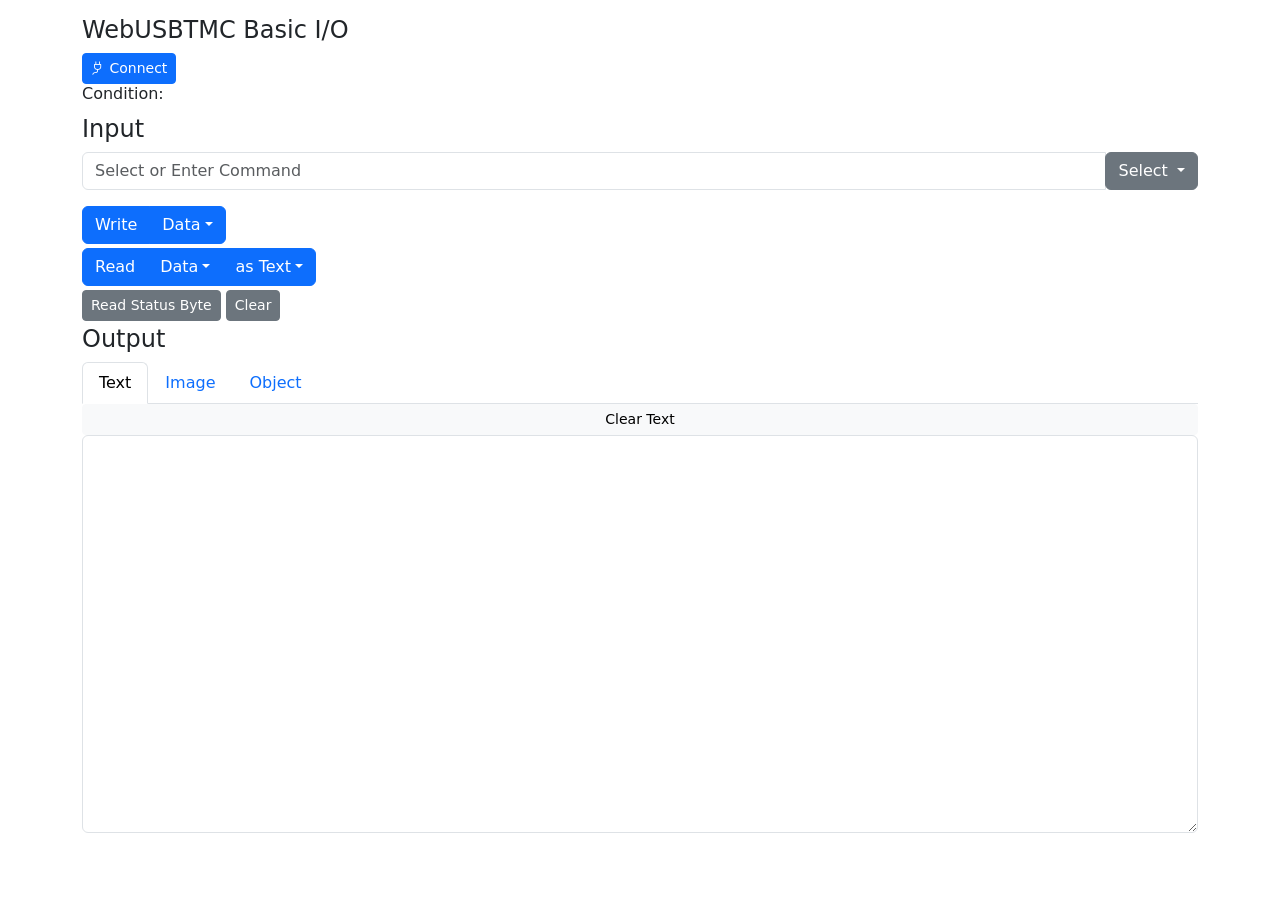
==== v2/basiciopage/index.html @ d0e86909 "Copy v1 to v2 (no changes) Copy only, to keep the history of the upcoming v2 refactoring traceable. " ====
<!DOCTYPE html>
<html lang="en">

<head>
  <!-- Required meta tags -->
  <meta charset="utf-8">
  <meta name="viewport" content="width=device-width, initial-scale=1">
  <!-- Bootstrap CSS -->
  <link rel="stylesheet" href="https://cdn.jsdelivr.net/npm/bootstrap@5.1.3/dist/css/bootstrap.css"
    integrity="sha256-o+AsfCHj7A1M5Xgm1kJmZiGEIvMQEzQqrXz2072Gkkg=" crossorigin="anonymous">
  <link rel="stylesheet" href="https://cdn.jsdelivr.net/npm/bootstrap-icons@1.6.0/font/bootstrap-icons.css"
    integrity="sha256-xI9svxPNgINGMuNc6T4pgY5QN385llAJtoyzuf3rcbI=" crossorigin="anonymous">
  <!-- Custom styles for this template -->
  <link rel="stylesheet" href="basiciopage-template.css">
  <title>WebUSBTMC Test page</title>
</head>

<body>
  <div class="container">
    <h4>WebUSBTMC Basic I/O</h4>
    <button class="btn btn-primary btn-sm btn-block" type="button" id="connect-button">
      <i class="bi bi-plug"></i> Connect
    </button>
    <h6><output id="notification-message">Condition:</output></h6>
  </div>

  <div class="pt-1"></div>

  <div class="container">
    <h4>Input</h4>
    <div class="input-group mb-3">
      <input type="text" class="form-control" placeholder="Select or Enter Command" id="input-text">
      <div class="input-group-append">
        <div class="dropdown" id="command-group">
          <button class="btn btn-secondary dropdown-toggle" type="button" id="common-commands" data-bs-toggle="dropdown"
            aria-expanded="false">
            Select
          </button>
          <ul class="dropdown-menu" aria-labelledby="common-commands">
            <li class="dropdown-item">*IDN?</li>
            <li class="dropdown-item">*CLS</li>
            <li class="dropdown-item">*RST</li>
            <li class="dropdown-item">*TST?</li>
            <li class="dropdown-item">*OPC</li>
            <li class="dropdown-item">*OPC?</li>
            <li class="dropdown-item">*WAI</li>
            <li class="dropdown-item">*ESE</li>
            <li class="dropdown-item">*ESE?</li>
            <li class="dropdown-item">*ESR?</li>
            <li class="dropdown-item">*SRE</li>
            <li class="dropdown-item">*SRE?</li>
            <li class="dropdown-item">*STB?</li>
            <li class="dropdown-item">:DISPlay:DATA?</li>
            <li class="dropdown-item">:HCOPy:DATA?</li>
            <li class="dropdown-item">HARDCopy START</li>
          </ul>
        </div>
      </div>
    </div>

    <div class="btn-group">
      <button type="button" class="btn btn-primary" id="wr-button">Write</button>
      <div class="dropdown btn-group button-names">
        <button class="btn btn-primary dropdown-toggle" data-toggle="dropdown" type="button" id="wr-which"
          data-bs-toggle="dropdown" aria-expanded="false">Data</button>
        <div class="dropdown-menu dropdown-menu-right" style="min-width: 400px;" aria-labelledby="wr-which">
          <button class="dropdown-item" id="wr-transfer-data">Data</button>
          <div class="dropdown-divider"></div>
          <button class="dropdown-item" id="wr-transfer-bin">Binary Data</button>
          <form class="px-4">
            <div class="input-group">
              <div class="input-group mb-3">
                <label class="input-group-text" for="wr-filebutton">Upload</label>
                <input type="file" class="form-control" id="wr-filebutton">
              </div>
            </div>
          </form>
        </div>
      </div>
    </div>
  </div>

  <div class="pt-1"></div>

  <div class="container">
    <div class="btn-group">
      <button type="button" class="btn btn-primary" id="rd-button">Read</button>
      <div class="dropdown btn-group button-names">
        <button class="btn btn-primary dropdown-toggle" data-toggle="dropdown" type="button" id="rd-which"
          data-bs-toggle="dropdown" aria-expanded="false">Data</button>
        <div class="dropdown-menu" aria-labelledby="rd-which">
          <button class="dropdown-item" id="rd-transfer-data">Data</button>
          <form class="px-4">
            <div class="form-group">
              <label for="rd-length">Bytes to read</label>
              <input type="text" class="form-control" id="rd-length" placeholder="65535">
            </div>
          </form>
          <div class="dropdown-divider"></div>
          <button class="dropdown-item" id="rd-transfer-bin">Binary Data</button>
        </div>
      </div>
      <div class="dropdown btn-group button-names">
        <button type="button" class="btn btn-primary dropdown-toggle" data-toggle="dropdown" id="rd-as-how"
          data-bs-toggle="dropdown" aria-expanded="false">as Text</button>
        <ul class="dropdown-menu" aria-labelledby="rd-as-how">
          <li class="dropdown-item" id="rd-as-text">as Text</li>
          <li class="dropdown-item" id="rd-as-image">as Image</li>
          <li class="dropdown-item" id="rd-as-object">as Object</li>
        </ul>
      </div>
    </div>
  </div>

  <div class="pt-1"></div>

  <div class="container">
    <button type="button" class="btn btn-secondary btn-sm" id="rstatus-button">Read Status Byte</button>
    <button type="button" class="btn btn-secondary btn-sm" id="clear-button">Clear</button>
  </div>

  <div class="pt-1"></div>

  <div class="container">
    <h4>Output</h4>
    <!-- Nav tabs -->
    <ul class="nav nav-tabs" role="tablist">
      <li class="nav-item" role="presentation">
        <button class="nav-link active" id="text-tab" data-bs-toggle="tab" data-bs-target="#text-pane" type="button"
          role="tab" aria-controls="text-pane" aria-selected="true">Text</button>
      </li>
      <li class="nav-item" role="presentation">
        <button class="nav-link" id="image-tab" data-bs-toggle="tab" data-bs-target="#image-pane" type="button"
          role="tab" aria-controls="image-pane" aria-selected="false">Image</button>
      </li>
      <li class="nav-item" role="presentation">
        <button class="nav-link" id="object-tab" data-bs-toggle="tab" data-bs-target="#object-pane" type="button"
          role="tab" aria-controls="object-pane" aria-selected="false">Object</button>
      </li>
    </ul>

    <!-- Tab panes -->
    <div class="tab-content">
      <div class="tab-pane fade show active" id="text-pane" role="tabpanel" aria-labelledby="text-tab">
        <div class="form-group">
          <div class="d-grid gap-2">
            <button class="btn btn-light btn-sm btn-block" type="button" id="clear-text-button">Clear Text</button>
          </div>
          <textarea class="form-control" id="output-textarea" rows="16"></textarea>
        </div>
      </div>
      <div class="tab-pane fade" id="image-pane" role="tabpanel" aria-labelledby="image-tab">
        Received image data
        <div class='d-none' id="image-area">
          <a href="#" id="image-link"><img class="img-fluid" id="image-field" alt="Received image"></a>
        </div>
      </div>
      <div class="tab-pane fade" id="object-pane" role="tabpanel" aria-labelledby="object-tab">
        Received object data
        <div class='d-none' id="object-area">
          <output id="rcvd-length"> xx byte</output><a href="#" id="file-link">Download</a>
        </div>
      </div>
    </div>
  </div>

  <!-- Optional JavaScript -->
  <script src="https://cdn.jsdelivr.net/npm/@popperjs/core@2.10.2/dist/umd/popper.min.js"
    integrity="sha256-85WHXrXVjFEoxDSBLNClPUOLEVNvf9FXcHfYpcYS4f0=" crossorigin="anonymous"></script>
  <script src="https://cdn.jsdelivr.net/npm/bootstrap@5.1.3/dist/js/bootstrap.min.js"
    integrity="sha256-cMPWkL3FzjuaFSfEYESYmjF25hCIL6mfRSPnW8OVvM4=" crossorigin="anonymous"></script>

  <script type="module" src="basiciopage.js"></script>

  <script type="text/javascript">
    const beforeUnload = (event) => {
      event.preventDefault();
      var c = confirm();
      if (c) {
        return true;
      }
      else
        return false;
    };
    window.onbeforeunload = beforeUnload;
  </script>

</body>

</html>
---- v2/basiciopage/basiciopage-template.css ----
body {
  padding-top: 1rem;
}
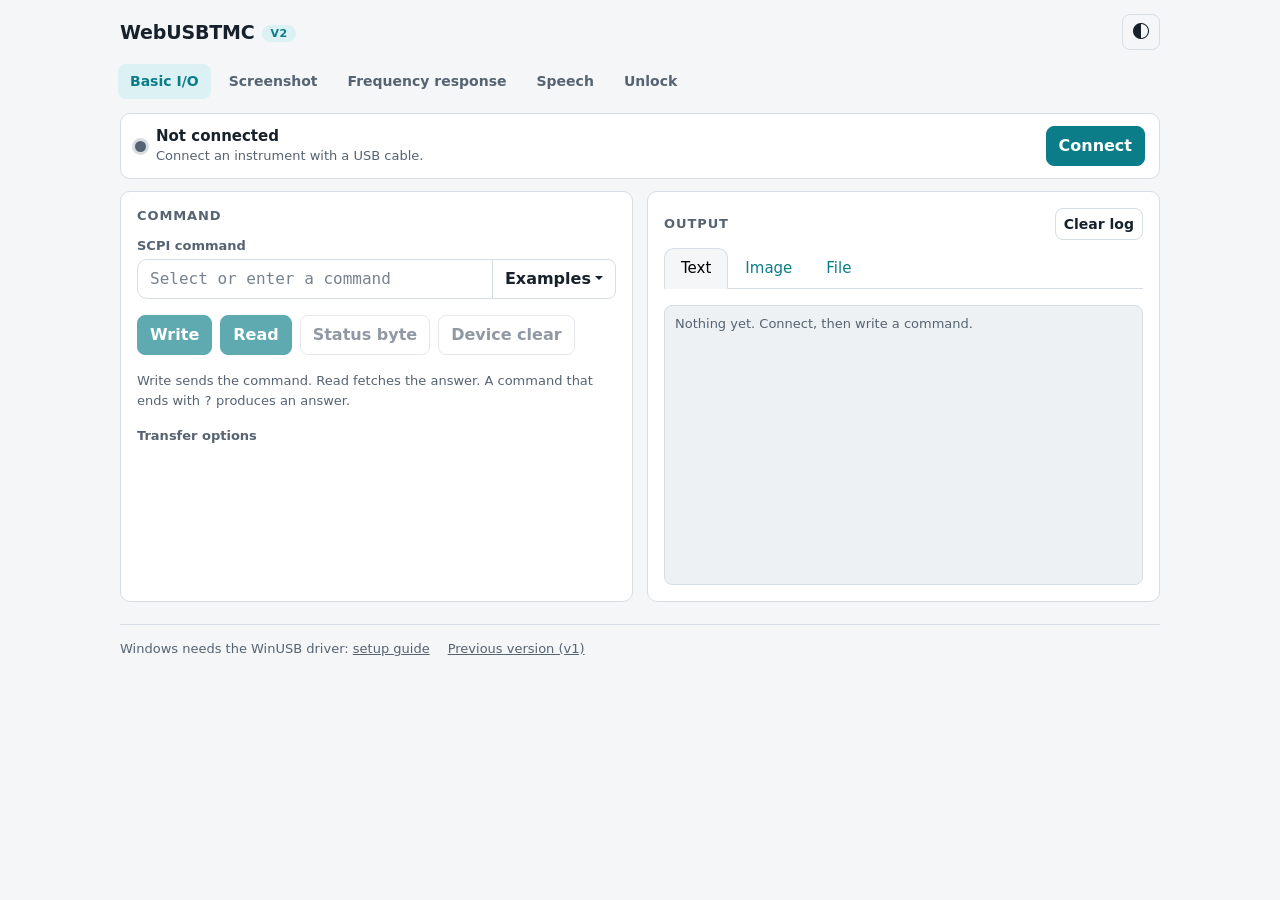
==== commit 5b30095b: "v2/basiciopage: shared theme (common.css, theme.js, ui.js) and new layout - common/common.css: colou" ====
--- a/v2/basiciopage/index.html
+++ b/v2/basiciopage/index.html
@@ -2,189 +2,174 @@
 <html lang="en">
 
 <head>
-  <!-- Required meta tags -->
   <meta charset="utf-8">
   <meta name="viewport" content="width=device-width, initial-scale=1">
-  <!-- Bootstrap CSS -->
-  <link rel="stylesheet" href="https://cdn.jsdelivr.net/npm/bootstrap@5.1.3/dist/css/bootstrap.css"
-    integrity="sha256-o+AsfCHj7A1M5Xgm1kJmZiGEIvMQEzQqrXz2072Gkkg=" crossorigin="anonymous">
-  <link rel="stylesheet" href="https://cdn.jsdelivr.net/npm/bootstrap-icons@1.6.0/font/bootstrap-icons.css"
-    integrity="sha256-xI9svxPNgINGMuNc6T4pgY5QN385llAJtoyzuf3rcbI=" crossorigin="anonymous">
-  <!-- Custom styles for this template -->
-  <link rel="stylesheet" href="basiciopage-template.css">
-  <title>WebUSBTMC Test page</title>
+  <meta name="color-scheme" content="light dark">
+  <title>WebUSBTMC Basic I/O</title>
+  <script src="../common/theme.js"></script>
+  <link rel="stylesheet" href="https://cdn.jsdelivr.net/npm/bootstrap@5.3.8/dist/css/bootstrap.css"
+    integrity="sha256-SlAge5VqSrlDZA7pkxGLVUo06WojJhz+WLmqGAenhJs=" crossorigin="anonymous">
+  <link rel="stylesheet" href="https://cdn.jsdelivr.net/npm/bootstrap-icons@1.13.2/font/bootstrap-icons.css"
+    integrity="sha256-YNpYiT7G8W7avaxPeaEN1zFRAQQHeC6QI2KG2w7nGZI=" crossorigin="anonymous">
+  <link rel="stylesheet" href="../common/common.css">
 </head>
 
 <body>
-  <div class="container">
-    <h4>WebUSBTMC Basic I/O</h4>
-    <button class="btn btn-primary btn-sm btn-block" type="button" id="connect-button">
-      <i class="bi bi-plug"></i> Connect
-    </button>
-    <h6><output id="notification-message">Condition:</output></h6>
+  <div class="app">
+    <header class="appbar">
+      <a class="brand" href="../../">WebUSBTMC<span class="chip">v2</span></a>
+      <h1 class="visually-hidden">Basic I/O</h1>
+      <button class="btn btn-outline-secondary theme-toggle" type="button" data-theme-toggle><i class="bi bi-circle-half"></i></button>
+    </header>
+
+    <nav class="pagenav" aria-label="Samples">
+      <a href="../basiciopage/" aria-current="page">Basic I/O</a>
+      <a href="../screenshotpage/">Screenshot</a>
+      <a href="../fra/">Frequency response</a>
+      <a href="../speechrecognitionpage/">Speech</a>
+      <a href="../unlockusbmodular/">Unlock</a>
+    </nav>
+
+    <section class="card-lite conn" aria-live="polite">
+      <div class="info">
+        <span class="dot" id="conn-dot"></span>
+        <div style="min-width: 0">
+          <div class="name" id="conn-name">Not connected</div>
+          <div class="sub" id="conn-sub">Connect an instrument with a USB cable.</div>
+        </div>
+      </div>
+      <button class="btn btn-primary" type="button" id="connect-button">Connect</button>
+    </section>
+
+    <div id="alerts"></div>
+
+    <main class="grid2">
+      <section class="card-lite panel">
+        <h2>Command</h2>
+        <label class="field-label" for="input-text">SCPI command</label>
+        <div class="input-group mb-3">
+          <input type="text" class="form-control mono" placeholder="Select or enter a command" id="input-text"
+            autocomplete="off" spellcheck="false">
+          <button class="btn btn-outline-secondary dropdown-toggle" type="button" data-bs-toggle="dropdown"
+            aria-expanded="false">Examples</button>
+          <ul class="dropdown-menu dropdown-menu-end" id="command-group">
+            <li><button class="dropdown-item mono" type="button">*IDN?</button></li>
+            <li><button class="dropdown-item mono" type="button">*CLS</button></li>
+            <li><button class="dropdown-item mono" type="button">*RST</button></li>
+            <li><button class="dropdown-item mono" type="button">*TST?</button></li>
+            <li><button class="dropdown-item mono" type="button">*OPC</button></li>
+            <li><button class="dropdown-item mono" type="button">*OPC?</button></li>
+            <li><button class="dropdown-item mono" type="button">*WAI</button></li>
+            <li><button class="dropdown-item mono" type="button">*ESE</button></li>
+            <li><button class="dropdown-item mono" type="button">*ESE?</button></li>
+            <li><button class="dropdown-item mono" type="button">*ESR?</button></li>
+            <li><button class="dropdown-item mono" type="button">*SRE</button></li>
+            <li><button class="dropdown-item mono" type="button">*SRE?</button></li>
+            <li><button class="dropdown-item mono" type="button">*STB?</button></li>
+            <li><button class="dropdown-item mono" type="button">:DISPlay:DATA?</button></li>
+            <li><button class="dropdown-item mono" type="button">:HCOPy:DATA?</button></li>
+            <li><button class="dropdown-item mono" type="button">HARDCopy START</button></li>
+          </ul>
+        </div>
+
+        <div class="row-actions mb-3">
+          <button type="button" class="btn btn-primary" id="wr-button" data-needs-connection disabled>Write</button>
+          <button type="button" class="btn btn-primary" id="rd-button" data-needs-connection disabled>Read</button>
+          <button type="button" class="btn btn-outline-secondary" id="rstatus-button" data-needs-connection disabled>Status byte</button>
+          <button type="button" class="btn btn-outline-secondary" id="clear-button" data-needs-connection disabled>Device clear</button>
+        </div>
+        <p class="note">Write sends the command. Read fetches the answer. A command that ends with
+          <span class="mono">?</span> produces an answer.</p>
+
+        <details>
+          <summary class="field-label">Transfer options</summary>
+          <div class="row g-3 pt-2">
+            <div class="col-12 col-sm-6">
+              <label class="field-label" for="wr-type">Write as</label>
+              <select class="form-select" id="wr-type">
+                <option value="data" selected>Text</option>
+                <option value="binary">Binary data (block)</option>
+              </select>
+            </div>
+            <div class="col-12 col-sm-6">
+              <label class="field-label" for="wr-filebutton">File to send</label>
+              <input type="file" class="form-control" id="wr-filebutton">
+            </div>
+            <div class="col-12 col-sm-6">
+              <label class="field-label" for="rd-type">Read as</label>
+              <select class="form-select" id="rd-type">
+                <option value="data" selected>Text / raw bytes</option>
+                <option value="binary">Binary data (block)</option>
+              </select>
+            </div>
+            <div class="col-12 col-sm-6">
+              <label class="field-label" for="rd-length">Bytes to read</label>
+              <input type="text" inputmode="numeric" class="form-control mono" id="rd-length" placeholder="65535">
+            </div>
+            <div class="col-12">
+              <label class="field-label" for="rd-as">Show the result as</label>
+              <select class="form-select" id="rd-as">
+                <option value="text" selected>Text</option>
+                <option value="image">Image</option>
+                <option value="object">Downloadable file</option>
+              </select>
+            </div>
+          </div>
+        </details>
+      </section>
+
+      <section class="card-lite panel">
+        <div class="d-flex align-items-center justify-content-between mb-2">
+          <h2 class="mb-0">Output</h2>
+          <button class="btn btn-sm btn-outline-secondary" type="button" id="clear-text-button" style="min-height: 32px">Clear log</button>
+        </div>
+        <ul class="nav nav-tabs mb-3" role="tablist">
+          <li class="nav-item" role="presentation">
+            <button class="nav-link active" id="text-tab" data-bs-toggle="tab" data-bs-target="#text-pane" type="button"
+              role="tab" aria-controls="text-pane" aria-selected="true">Text</button>
+          </li>
+          <li class="nav-item" role="presentation">
+            <button class="nav-link" id="image-tab" data-bs-toggle="tab" data-bs-target="#image-pane" type="button"
+              role="tab" aria-controls="image-pane" aria-selected="false">Image</button>
+          </li>
+          <li class="nav-item" role="presentation">
+            <button class="nav-link" id="object-tab" data-bs-toggle="tab" data-bs-target="#object-pane" type="button"
+              role="tab" aria-controls="object-pane" aria-selected="false">File</button>
+          </li>
+        </ul>
+        <div class="tab-content">
+          <div class="tab-pane fade show active" id="text-pane" role="tabpanel" aria-labelledby="text-tab" tabindex="0">
+            <div class="log" id="output-log" role="log" aria-live="polite"><div class="empty">Nothing yet. Connect, then write a command.</div></div>
+          </div>
+          <div class="tab-pane fade" id="image-pane" role="tabpanel" aria-labelledby="image-tab" tabindex="0">
+            <p class="note" id="image-empty">No image received yet. Choose “Image” under Transfer options, then Read.</p>
+            <div class="d-none" id="image-area">
+              <a href="#" id="image-link"><img class="img-fluid" id="image-field" alt="Received image"></a>
+            </div>
+          </div>
+          <div class="tab-pane fade" id="object-pane" role="tabpanel" aria-labelledby="object-tab" tabindex="0">
+            <p class="note" id="object-empty">No file received yet. Choose “Downloadable file” under Transfer options, then Read.</p>
+            <div class="d-none" id="object-area">
+              <output id="rcvd-length"></output>
+              <a href="#" id="file-link" class="ms-2">Download</a>
+            </div>
+          </div>
+        </div>
+      </section>
+    </main>
+
+    <footer class="foot">
+      <span>Windows needs the WinUSB driver: <a href="https://github.com/ananswer/webusbtmc/#windows">setup guide</a></span>
+      <a href="../../v1/basiciopage/">Previous version (v1)</a>
+    </footer>
   </div>
 
-  <div class="pt-1"></div>
-
-  <div class="container">
-    <h4>Input</h4>
-    <div class="input-group mb-3">
-      <input type="text" class="form-control" placeholder="Select or Enter Command" id="input-text">
-      <div class="input-group-append">
-        <div class="dropdown" id="command-group">
-          <button class="btn btn-secondary dropdown-toggle" type="button" id="common-commands" data-bs-toggle="dropdown"
-            aria-expanded="false">
-            Select
-          </button>
-          <ul class="dropdown-menu" aria-labelledby="common-commands">
-            <li class="dropdown-item">*IDN?</li>
-            <li class="dropdown-item">*CLS</li>
-            <li class="dropdown-item">*RST</li>
-            <li class="dropdown-item">*TST?</li>
-            <li class="dropdown-item">*OPC</li>
-            <li class="dropdown-item">*OPC?</li>
-            <li class="dropdown-item">*WAI</li>
-            <li class="dropdown-item">*ESE</li>
-            <li class="dropdown-item">*ESE?</li>
-            <li class="dropdown-item">*ESR?</li>
-            <li class="dropdown-item">*SRE</li>
-            <li class="dropdown-item">*SRE?</li>
-            <li class="dropdown-item">*STB?</li>
-            <li class="dropdown-item">:DISPlay:DATA?</li>
-            <li class="dropdown-item">:HCOPy:DATA?</li>
-            <li class="dropdown-item">HARDCopy START</li>
-          </ul>
-        </div>
-      </div>
-    </div>
-
-    <div class="btn-group">
-      <button type="button" class="btn btn-primary" id="wr-button">Write</button>
-      <div class="dropdown btn-group button-names">
-        <button class="btn btn-primary dropdown-toggle" data-toggle="dropdown" type="button" id="wr-which"
-          data-bs-toggle="dropdown" aria-expanded="false">Data</button>
-        <div class="dropdown-menu dropdown-menu-right" style="min-width: 400px;" aria-labelledby="wr-which">
-          <button class="dropdown-item" id="wr-transfer-data">Data</button>
-          <div class="dropdown-divider"></div>
-          <button class="dropdown-item" id="wr-transfer-bin">Binary Data</button>
-          <form class="px-4">
-            <div class="input-group">
-              <div class="input-group mb-3">
-                <label class="input-group-text" for="wr-filebutton">Upload</label>
-                <input type="file" class="form-control" id="wr-filebutton">
-              </div>
-            </div>
-          </form>
-        </div>
-      </div>
-    </div>
-  </div>
-
-  <div class="pt-1"></div>
-
-  <div class="container">
-    <div class="btn-group">
-      <button type="button" class="btn btn-primary" id="rd-button">Read</button>
-      <div class="dropdown btn-group button-names">
-        <button class="btn btn-primary dropdown-toggle" data-toggle="dropdown" type="button" id="rd-which"
-          data-bs-toggle="dropdown" aria-expanded="false">Data</button>
-        <div class="dropdown-menu" aria-labelledby="rd-which">
-          <button class="dropdown-item" id="rd-transfer-data">Data</button>
-          <form class="px-4">
-            <div class="form-group">
-              <label for="rd-length">Bytes to read</label>
-              <input type="text" class="form-control" id="rd-length" placeholder="65535">
-            </div>
-          </form>
-          <div class="dropdown-divider"></div>
-          <button class="dropdown-item" id="rd-transfer-bin">Binary Data</button>
-        </div>
-      </div>
-      <div class="dropdown btn-group button-names">
-        <button type="button" class="btn btn-primary dropdown-toggle" data-toggle="dropdown" id="rd-as-how"
-          data-bs-toggle="dropdown" aria-expanded="false">as Text</button>
-        <ul class="dropdown-menu" aria-labelledby="rd-as-how">
-          <li class="dropdown-item" id="rd-as-text">as Text</li>
-          <li class="dropdown-item" id="rd-as-image">as Image</li>
-          <li class="dropdown-item" id="rd-as-object">as Object</li>
-        </ul>
-      </div>
-    </div>
-  </div>
-
-  <div class="pt-1"></div>
-
-  <div class="container">
-    <button type="button" class="btn btn-secondary btn-sm" id="rstatus-button">Read Status Byte</button>
-    <button type="button" class="btn btn-secondary btn-sm" id="clear-button">Clear</button>
-  </div>
-
-  <div class="pt-1"></div>
-
-  <div class="container">
-    <h4>Output</h4>
-    <!-- Nav tabs -->
-    <ul class="nav nav-tabs" role="tablist">
-      <li class="nav-item" role="presentation">
-        <button class="nav-link active" id="text-tab" data-bs-toggle="tab" data-bs-target="#text-pane" type="button"
-          role="tab" aria-controls="text-pane" aria-selected="true">Text</button>
-      </li>
-      <li class="nav-item" role="presentation">
-        <button class="nav-link" id="image-tab" data-bs-toggle="tab" data-bs-target="#image-pane" type="button"
-          role="tab" aria-controls="image-pane" aria-selected="false">Image</button>
-      </li>
-      <li class="nav-item" role="presentation">
-        <button class="nav-link" id="object-tab" data-bs-toggle="tab" data-bs-target="#object-pane" type="button"
-          role="tab" aria-controls="object-pane" aria-selected="false">Object</button>
-      </li>
-    </ul>
-
-    <!-- Tab panes -->
-    <div class="tab-content">
-      <div class="tab-pane fade show active" id="text-pane" role="tabpanel" aria-labelledby="text-tab">
-        <div class="form-group">
-          <div class="d-grid gap-2">
-            <button class="btn btn-light btn-sm btn-block" type="button" id="clear-text-button">Clear Text</button>
-          </div>
-          <textarea class="form-control" id="output-textarea" rows="16"></textarea>
-        </div>
-      </div>
-      <div class="tab-pane fade" id="image-pane" role="tabpanel" aria-labelledby="image-tab">
-        Received image data
-        <div class='d-none' id="image-area">
-          <a href="#" id="image-link"><img class="img-fluid" id="image-field" alt="Received image"></a>
-        </div>
-      </div>
-      <div class="tab-pane fade" id="object-pane" role="tabpanel" aria-labelledby="object-tab">
-        Received object data
-        <div class='d-none' id="object-area">
-          <output id="rcvd-length"> xx byte</output><a href="#" id="file-link">Download</a>
-        </div>
-      </div>
-    </div>
-  </div>
-
-  <!-- Optional JavaScript -->
-  <script src="https://cdn.jsdelivr.net/npm/@popperjs/core@2.10.2/dist/umd/popper.min.js"
-    integrity="sha256-85WHXrXVjFEoxDSBLNClPUOLEVNvf9FXcHfYpcYS4f0=" crossorigin="anonymous"></script>
-  <script src="https://cdn.jsdelivr.net/npm/bootstrap@5.1.3/dist/js/bootstrap.min.js"
-    integrity="sha256-cMPWkL3FzjuaFSfEYESYmjF25hCIL6mfRSPnW8OVvM4=" crossorigin="anonymous"></script>
+  <script src="https://cdn.jsdelivr.net/npm/@popperjs/core@2.11.8/dist/umd/popper.min.js"
+    integrity="sha256-whL0tQWoY1Ku1iskqPFvmZ+CHsvmRWx/PIoEvIeWh4I=" crossorigin="anonymous"></script>
+  <script src="https://cdn.jsdelivr.net/npm/bootstrap@5.3.8/dist/js/bootstrap.min.js"
+    integrity="sha256-ew8UiV1pJH/YjpOEBInP1HxVvT/SfrCmwSoUzF9JIgc=" crossorigin="anonymous"></script>
 
   <script type="module" src="basiciopage.js"></script>
-
-  <script type="text/javascript">
-    const beforeUnload = (event) => {
-      event.preventDefault();
-      var c = confirm();
-      if (c) {
-        return true;
-      }
-      else
-        return false;
-    };
-    window.onbeforeunload = beforeUnload;
-  </script>
-
 </body>
 
-</html>+</html>
--- a/v2/common/common.css
+++ b/v2/common/common.css
@@ -0,0 +1,189 @@
+/*
+ * Shared look of the WebUSBTMC samples.
+ * Load it after Bootstrap. Change colours and sizes in the variables below.
+ */
+
+:root {
+  --bg: #f4f6f8;
+  --surface: #ffffff;
+  --surface-2: #edf1f4;
+  --line: #d6dde4;
+  --fg: #17212b;
+  --muted: #566372;
+  --accent: #0b7d88;
+  --accent-hover: #09656e;
+  --accent-soft: #dcf1f3;
+  --on-accent: #ffffff;
+  --ok: #1d7f45;
+  --warn: #9a6200;
+  --err: #b3261e;
+  --err-soft: #fbe9e7;
+  --warn-soft: #fff3d6;
+  /* Oscilloscope channel colours, for waveforms */
+  --ch1: #a9740a;
+  --ch2: #1f8a4c;
+  --font-ui: system-ui, -apple-system, "Segoe UI", Roboto, "Helvetica Neue", "Noto Sans JP", "Yu Gothic UI", Meiryo, sans-serif;
+  --font-mono: ui-monospace, "Cascadia Mono", "SF Mono", Consolas, Menlo, monospace;
+  --radius: 10px;
+}
+
+@media (prefers-color-scheme: dark) {
+  :root:not([data-theme="light"]) {
+    --bg: #0e1319;
+    --surface: #161d25;
+    --surface-2: #1d2630;
+    --line: #2b3643;
+    --fg: #e6ecf2;
+    --muted: #9aa8b7;
+    --accent: #3cc2cf;
+    --accent-hover: #6bd5df;
+    --accent-soft: #123a40;
+    --on-accent: #06242a;
+    --ok: #52d48a;
+    --warn: #f0b94a;
+    --err: #ff8a80;
+    --err-soft: #3a1b19;
+    --warn-soft: #3a2d12;
+    --ch1: #f5cc4f;
+    --ch2: #4fe08f;
+    color-scheme: dark;
+  }
+}
+
+:root[data-theme="dark"] {
+  --bg: #0e1319;
+  --surface: #161d25;
+  --surface-2: #1d2630;
+  --line: #2b3643;
+  --fg: #e6ecf2;
+  --muted: #9aa8b7;
+  --accent: #3cc2cf;
+  --accent-hover: #6bd5df;
+  --accent-soft: #123a40;
+  --on-accent: #06242a;
+  --ok: #52d48a;
+  --warn: #f0b94a;
+  --err: #ff8a80;
+  --err-soft: #3a1b19;
+  --warn-soft: #3a2d12;
+  --ch1: #f5cc4f;
+  --ch2: #4fe08f;
+  color-scheme: dark;
+}
+
+/* Bootstrap reads these variables. */
+:root, [data-bs-theme="light"], [data-bs-theme="dark"] {
+  --bs-body-bg: var(--bg);
+  --bs-body-color: var(--fg);
+  --bs-body-font-family: var(--font-ui);
+  --bs-border-color: var(--line);
+  --bs-secondary-color: var(--muted);
+  --bs-tertiary-bg: var(--surface-2);
+  --bs-link-color: var(--accent);
+  --bs-link-hover-color: var(--accent-hover);
+  --bs-border-radius: var(--radius);
+}
+
+body {
+  background: var(--bg);
+  color: var(--fg);
+  font-size: 15px;
+  line-height: 1.5;
+  padding-left: max(16px, env(safe-area-inset-left, 0px));
+  padding-right: max(16px, env(safe-area-inset-right, 0px));
+  padding-block: 0 32px;
+}
+
+a { color: var(--accent); }
+h1, h2, h3 { text-wrap: balance; }
+.mono { font-family: var(--font-mono); font-variant-numeric: tabular-nums; }
+.note { font-size: 13px; color: var(--muted); }
+
+/* Buttons and form controls */
+.btn { --bs-btn-border-radius: 8px; --bs-btn-font-weight: 600; min-height: 40px; }
+@media (pointer: coarse) { .btn, .form-control, .form-select { min-height: 46px; } }
+.btn-primary {
+  --bs-btn-bg: var(--accent); --bs-btn-border-color: var(--accent); --bs-btn-color: var(--on-accent);
+  --bs-btn-hover-bg: var(--accent-hover); --bs-btn-hover-border-color: var(--accent-hover); --bs-btn-hover-color: var(--on-accent);
+  --bs-btn-active-bg: var(--accent-hover); --bs-btn-active-border-color: var(--accent-hover); --bs-btn-active-color: var(--on-accent);
+  --bs-btn-disabled-bg: var(--accent); --bs-btn-disabled-border-color: var(--accent); --bs-btn-disabled-color: var(--on-accent);
+}
+.btn-outline-secondary {
+  --bs-btn-color: var(--fg); --bs-btn-border-color: var(--line);
+  --bs-btn-hover-bg: var(--surface-2); --bs-btn-hover-border-color: var(--muted); --bs-btn-hover-color: var(--fg);
+  --bs-btn-active-bg: var(--surface-2); --bs-btn-active-border-color: var(--muted); --bs-btn-active-color: var(--fg);
+  --bs-btn-disabled-color: var(--muted); --bs-btn-disabled-border-color: var(--line);
+}
+.btn:focus-visible, .form-control:focus, .form-select:focus, .form-check-input:focus, .nav-link:focus-visible, summary:focus-visible {
+  outline: 2px solid var(--accent);
+  outline-offset: 2px;
+  box-shadow: none;
+  border-color: var(--accent);
+}
+.form-control, .form-select { background-color: var(--surface); color: var(--fg); border-color: var(--line); }
+.form-control::placeholder { color: var(--muted); opacity: .8; }
+.form-check-input:checked { background-color: var(--accent); border-color: var(--accent); }
+.field-label { font-size: 13px; color: var(--muted); font-weight: 600; margin-bottom: 4px; display: block; }
+[disabled] { cursor: not-allowed; }
+
+/* Page frame */
+.app { max-width: 1040px; margin-inline: auto; container-type: inline-size; }
+
+.appbar { display: flex; align-items: center; justify-content: space-between; gap: 12px; padding-block: 14px 6px; }
+.brand { font-size: 19px; font-weight: 700; letter-spacing: -.01em; color: var(--fg); text-decoration: none; }
+.brand:hover { color: var(--fg); }
+.chip {
+  font-size: 11px; font-weight: 600; letter-spacing: .04em; text-transform: uppercase; padding: 2px 8px; border-radius: 999px;
+  background: var(--accent-soft); color: var(--accent); margin-left: 8px; vertical-align: 2px;
+}
+.theme-toggle { min-height: 36px; padding: 4px 10px; }
+.pagenav { display: flex; gap: 6px; overflow-x: auto; padding-block: 8px; margin-inline: -2px; scrollbar-width: thin; }
+.pagenav a {
+  white-space: nowrap; color: var(--muted); border-radius: 8px; padding: 7px 12px; font-weight: 600; font-size: 14px; text-decoration: none;
+}
+.pagenav a:hover { color: var(--fg); background: var(--surface-2); }
+.pagenav a[aria-current="page"] { color: var(--accent); background: var(--accent-soft); }
+.pagenav a:focus-visible { outline: 2px solid var(--accent); outline-offset: 2px; }
+
+.card-lite { background: var(--surface); border: 1px solid var(--line); border-radius: var(--radius); }
+.panel { padding: 16px; min-width: 0; }
+.panel h2 { font-size: 13px; text-transform: uppercase; letter-spacing: .07em; color: var(--muted); font-weight: 650; margin: 0 0 12px; }
+.grid2 { display: grid; gap: 14px; grid-template-columns: 1fr; }
+@container (min-width: 760px) { .grid2 { grid-template-columns: minmax(0, 1fr) minmax(0, 1fr); } }
+.row-actions { display: flex; flex-wrap: wrap; gap: 8px; }
+
+/* Connection bar */
+.conn { display: flex; flex-wrap: wrap; align-items: center; gap: 10px 16px; padding: 12px 14px; margin-block: 6px 12px; }
+.conn .info { display: flex; align-items: center; gap: 10px; flex: 1 1 220px; min-width: 0; }
+.conn .name { font-weight: 650; line-height: 1.25; overflow-wrap: anywhere; }
+.conn .sub { font-size: 13px; color: var(--muted); }
+.dot { width: 11px; height: 11px; border-radius: 50%; flex: none; background: var(--muted); box-shadow: 0 0 0 3px color-mix(in srgb, var(--muted) 22%, transparent); }
+.dot.ok { background: var(--ok); box-shadow: 0 0 0 3px color-mix(in srgb, var(--ok) 25%, transparent); }
+.dot.err { background: var(--err); box-shadow: 0 0 0 3px color-mix(in srgb, var(--err) 25%, transparent); }
+.dot.busy { background: var(--warn); box-shadow: 0 0 0 3px color-mix(in srgb, var(--warn) 25%, transparent); }
+
+/* Messages shown in the page instead of alert() */
+.msg { display: flex; gap: 10px; padding: 11px 14px; border-radius: var(--radius); border: 1px solid; margin-block: 0 12px; font-size: 14px; }
+.msg.err { background: var(--err-soft); border-color: color-mix(in srgb, var(--err) 45%, transparent); }
+.msg.warn { background: var(--warn-soft); border-color: color-mix(in srgb, var(--warn) 45%, transparent); }
+.msg .text { min-width: 0; overflow-wrap: anywhere; }
+.msg b { display: block; }
+.msg .bi { flex: none; margin-top: 1px; }
+.msg.err .bi { color: var(--err); }
+.msg.warn .bi { color: var(--warn); }
+.msg .x { margin-left: auto; background: none; border: 0; color: var(--muted); font-size: 18px; line-height: 1; padding: 0 4px; }
+
+/* Log of what was sent and received */
+.log {
+  font-family: var(--font-mono); font-size: 13px; background: var(--surface-2); border: 1px solid var(--line); border-radius: 8px;
+  height: 280px; overflow: auto; padding: 8px 10px; white-space: pre-wrap; overflow-wrap: anywhere;
+}
+.log .ln { display: grid; grid-template-columns: 16px 1fr; gap: 6px; padding: 1px 0; }
+.log .tx { color: var(--accent); }
+.log .info { color: var(--muted); }
+.log .empty { color: var(--muted); font-family: var(--font-ui); }
+
+.foot { margin-top: 22px; padding-top: 14px; border-top: 1px solid var(--line); display: flex; flex-wrap: wrap; gap: 6px 18px; font-size: 13px; color: var(--muted); }
+.foot a { color: var(--muted); }
+
+@media (prefers-reduced-motion: reduce) { * { transition: none !important; animation: none !important; } }
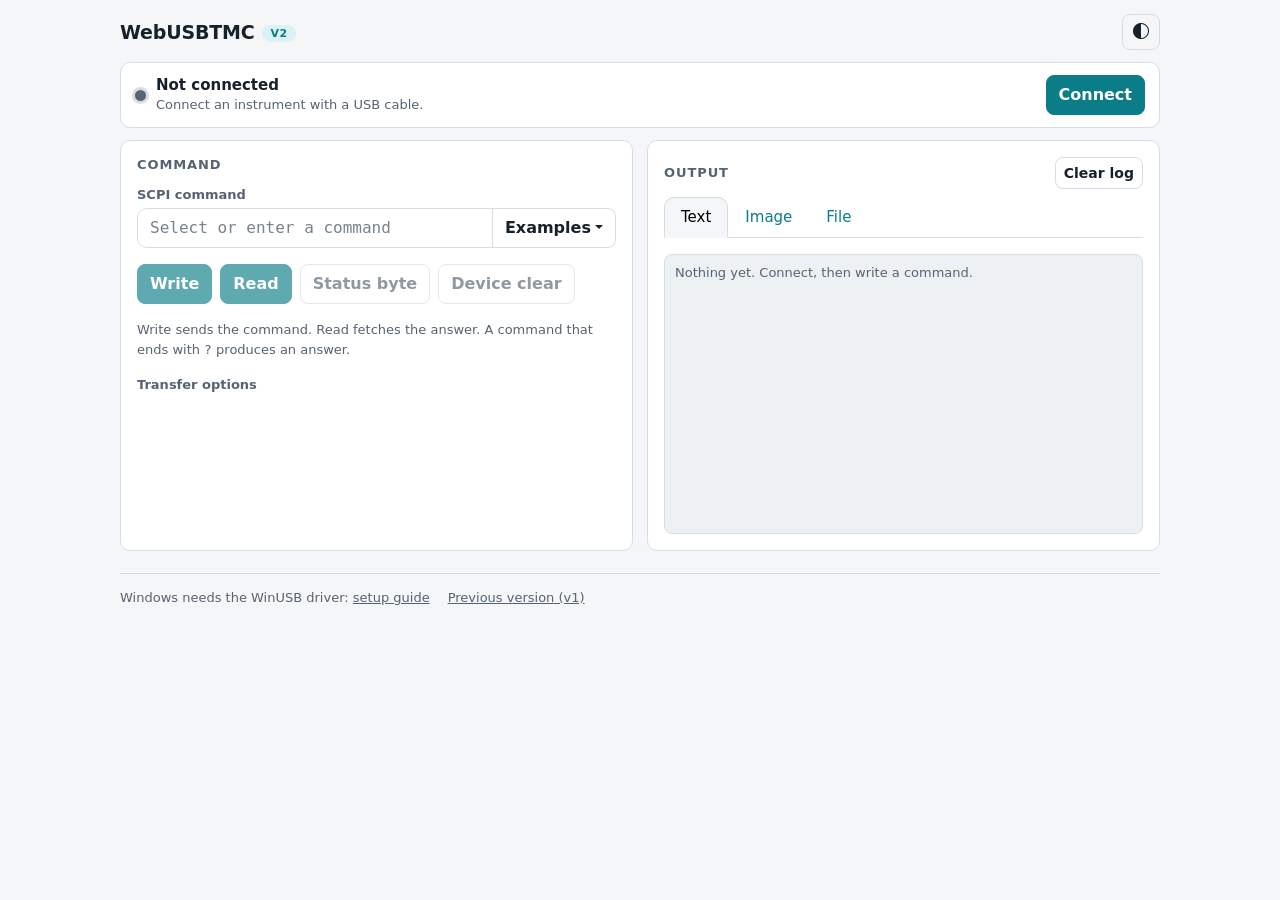
==== commit cf1d9da7: "Remove the page navigation from the samples; rebuild the top page Each sample stands on its own, so " ====
--- a/v2/basiciopage/index.html
+++ b/v2/basiciopage/index.html
@@ -21,14 +21,6 @@
       <h1 class="visually-hidden">Basic I/O</h1>
       <button class="btn btn-outline-secondary theme-toggle" type="button" data-theme-toggle><i class="bi bi-circle-half"></i></button>
     </header>
-
-    <nav class="pagenav" aria-label="Samples">
-      <a href="../basiciopage/" aria-current="page">Basic I/O</a>
-      <a href="../screenshotpage/">Screenshot</a>
-      <a href="../fra/">Frequency response</a>
-      <a href="../speechrecognitionpage/">Speech</a>
-      <a href="../unlockusbmodular/">Unlock</a>
-    </nav>
 
     <section class="card-lite conn" aria-live="polite">
       <div class="info">
--- a/v2/common/common.css
+++ b/v2/common/common.css
@@ -137,14 +137,6 @@
   background: var(--accent-soft); color: var(--accent); margin-left: 8px; vertical-align: 2px;
 }
 .theme-toggle { min-height: 36px; padding: 4px 10px; }
-.pagenav { display: flex; gap: 6px; overflow-x: auto; padding-block: 8px; margin-inline: -2px; scrollbar-width: thin; }
-.pagenav a {
-  white-space: nowrap; color: var(--muted); border-radius: 8px; padding: 7px 12px; font-weight: 600; font-size: 14px; text-decoration: none;
-}
-.pagenav a:hover { color: var(--fg); background: var(--surface-2); }
-.pagenav a[aria-current="page"] { color: var(--accent); background: var(--accent-soft); }
-.pagenav a:focus-visible { outline: 2px solid var(--accent); outline-offset: 2px; }
-
 .card-lite { background: var(--surface); border: 1px solid var(--line); border-radius: var(--radius); }
 .panel { padding: 16px; min-width: 0; }
 .panel h2 { font-size: 13px; text-transform: uppercase; letter-spacing: .07em; color: var(--muted); font-weight: 650; margin: 0 0 12px; }
@@ -165,12 +157,14 @@
 /* Messages shown in the page instead of alert() */
 .msg { display: flex; gap: 10px; padding: 11px 14px; border-radius: var(--radius); border: 1px solid; margin-block: 0 12px; font-size: 14px; }
 .msg.err { background: var(--err-soft); border-color: color-mix(in srgb, var(--err) 45%, transparent); }
+.msg.ok { background: var(--accent-soft); border-color: color-mix(in srgb, var(--ok) 45%, transparent); }
 .msg.warn { background: var(--warn-soft); border-color: color-mix(in srgb, var(--warn) 45%, transparent); }
 .msg .text { min-width: 0; overflow-wrap: anywhere; }
 .msg b { display: block; }
 .msg .bi { flex: none; margin-top: 1px; }
 .msg.err .bi { color: var(--err); }
 .msg.warn .bi { color: var(--warn); }
+.msg.ok .bi { color: var(--ok); }
 .msg .x { margin-left: auto; background: none; border: 0; color: var(--muted); font-size: 18px; line-height: 1; padding: 0 4px; }
 
 /* Log of what was sent and received */
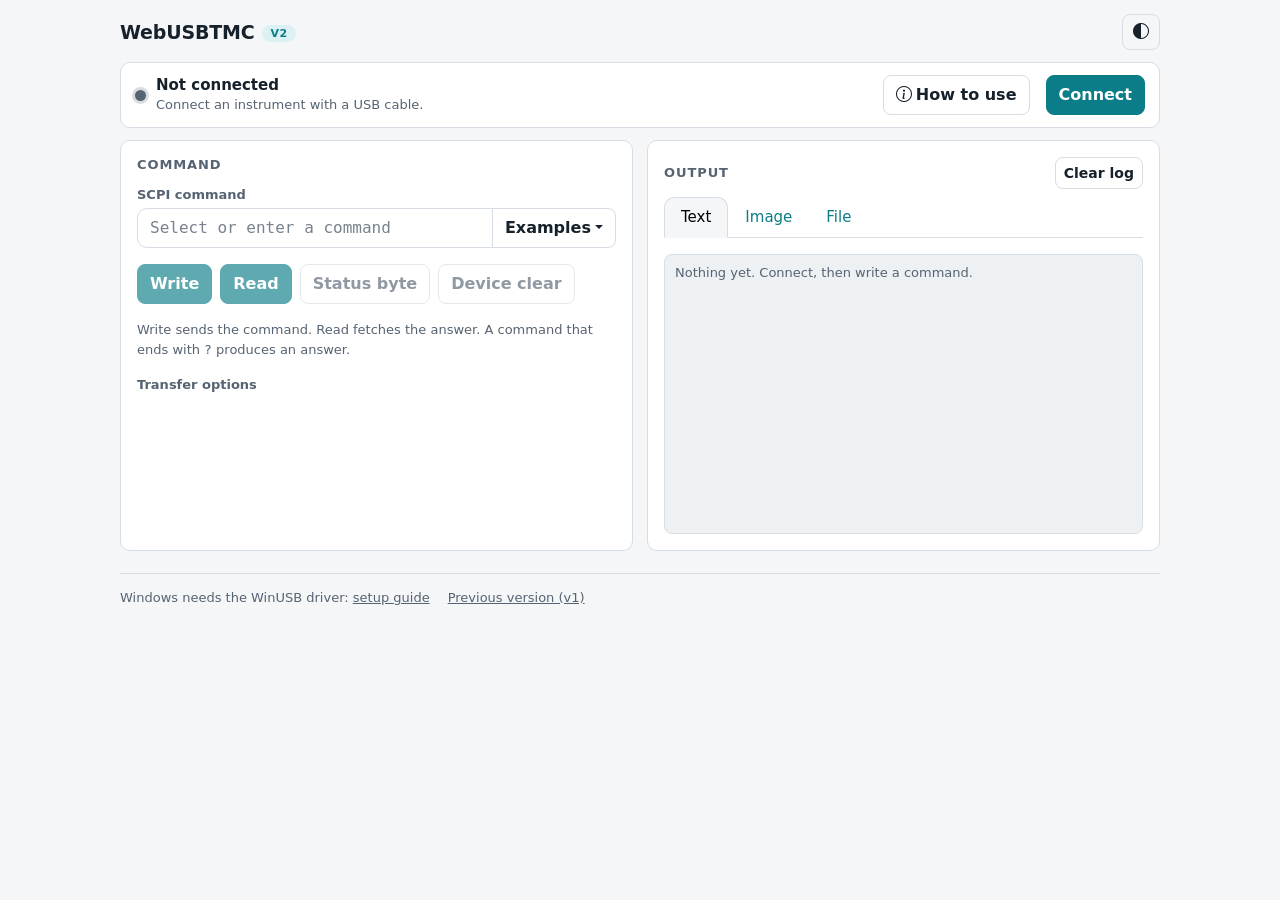
==== commit 6a49609a: "v2: add "How to use" to Basic I/O, Screenshot and Speech - common/ui.js: setupHowTo() builds the dia" ====
--- a/v2/basiciopage/index.html
+++ b/v2/basiciopage/index.html
@@ -30,6 +30,9 @@
           <div class="sub" id="conn-sub">Connect an instrument with a USB cable.</div>
         </div>
       </div>
+      <button type="button" class="btn btn-outline-secondary" id="howto-button">
+        <i class="bi bi-info-circle me-1"></i>How to use
+      </button>
       <button class="btn btn-primary" type="button" id="connect-button">Connect</button>
     </section>
 
@@ -156,6 +159,24 @@
     </footer>
   </div>
 
+  <template id="howto-body" data-title="How to use Basic I/O">
+    <p>Send commands to an instrument and read its answers.</p>
+    <ol>
+      <li><strong>Connect.</strong> Press <b>Connect</b> and choose your instrument in the dialog of the browser.</li>
+      <li><strong>Write.</strong> Type a command, or pick one under <b>Examples</b>, and press <b>Write</b>.</li>
+      <li><strong>Read.</strong> Press <b>Read</b> to fetch the answer. Only a command that ends with <code>?</code> produces an answer.</li>
+    </ol>
+    <h6>Other buttons</h6>
+    <ul>
+      <li><b>Status byte</b> reads the status byte of the instrument.</li>
+      <li><b>Device clear</b> resets the communication with the instrument. Use it when the answers stop coming.</li>
+    </ul>
+    <h6>Transfer options</h6>
+    <p>Open <b>Transfer options</b> to read binary data, to show the result as an image or as a downloadable file, or to send a file.</p>
+    <h6>Tips</h6>
+    <p>If Read reports that there was no answer, write a query first. The connection can still be used.</p>
+  </template>
+
   <script src="https://cdn.jsdelivr.net/npm/@popperjs/core@2.11.8/dist/umd/popper.min.js"
     integrity="sha256-whL0tQWoY1Ku1iskqPFvmZ+CHsvmRWx/PIoEvIeWh4I=" crossorigin="anonymous"></script>
   <script src="https://cdn.jsdelivr.net/npm/bootstrap@5.3.8/dist/js/bootstrap.min.js"
--- a/v2/common/common.css
+++ b/v2/common/common.css
@@ -144,6 +144,10 @@
 @container (min-width: 760px) { .grid2 { grid-template-columns: minmax(0, 1fr) minmax(0, 1fr); } }
 .row-actions { display: flex; flex-wrap: wrap; gap: 8px; }
 
+/* Dialogs */
+.modal-content { background: var(--surface); border-color: var(--line); }
+.modal-header, .modal-footer { border-color: var(--line); }
+
 /* Connection bar */
 .conn { display: flex; flex-wrap: wrap; align-items: center; gap: 10px 16px; padding: 12px 14px; margin-block: 6px 12px; }
 .conn .info { display: flex; align-items: center; gap: 10px; flex: 1 1 220px; min-width: 0; }
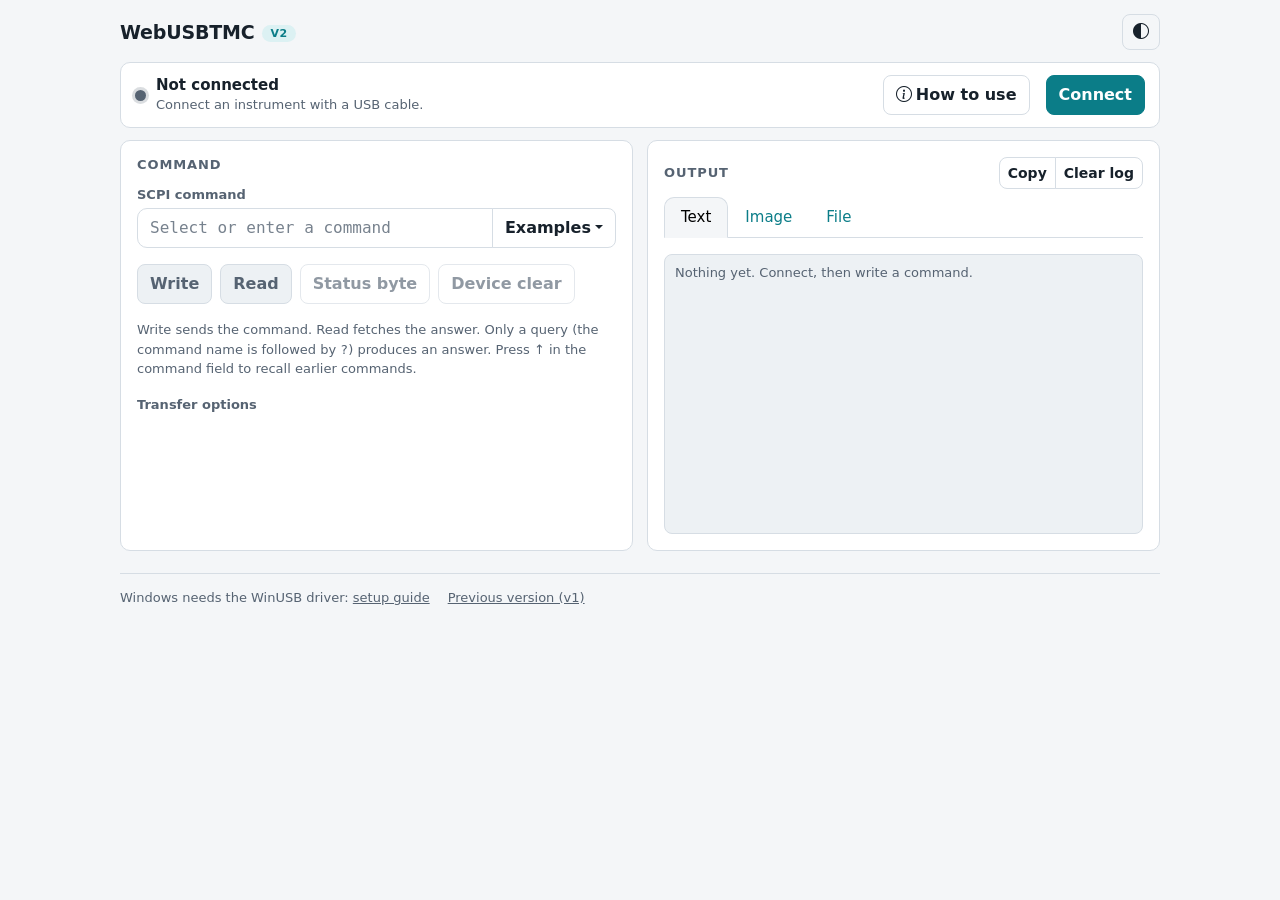
==== commit b413f7bc: "v2/basiciopage: small usability improvements - command field: no auto capitalisation or correction (" ====
--- a/v2/basiciopage/index.html
+++ b/v2/basiciopage/index.html
@@ -44,7 +44,7 @@
         <label class="field-label" for="input-text">SCPI command</label>
         <div class="input-group mb-3">
           <input type="text" class="form-control mono" placeholder="Select or enter a command" id="input-text"
-            autocomplete="off" spellcheck="false">
+            autocomplete="off" autocapitalize="off" autocorrect="off" spellcheck="false">
           <button class="btn btn-outline-secondary dropdown-toggle" type="button" data-bs-toggle="dropdown"
             aria-expanded="false">Examples</button>
           <ul class="dropdown-menu dropdown-menu-end" id="command-group">
@@ -73,8 +73,8 @@
           <button type="button" class="btn btn-outline-secondary" id="rstatus-button" data-needs-connection disabled>Status byte</button>
           <button type="button" class="btn btn-outline-secondary" id="clear-button" data-needs-connection disabled>Device clear</button>
         </div>
-        <p class="note">Write sends the command. Read fetches the answer. A command that ends with
-          <span class="mono">?</span> produces an answer.</p>
+        <p class="note">Write sends the command. Read fetches the answer. Only a query (the command name is
+          followed by <span class="mono">?</span>) produces an answer. Press ↑ in the command field to recall earlier commands.</p>
 
         <details>
           <summary class="field-label">Transfer options</summary>
@@ -85,6 +85,7 @@
                 <option value="data" selected>Text</option>
                 <option value="binary">Binary data (block)</option>
               </select>
+              <div class="form-text">Binary: the selected file is sent after the command as a block (<span class="mono">#…</span>).</div>
             </div>
             <div class="col-12 col-sm-6">
               <label class="field-label" for="wr-filebutton">File to send</label>
@@ -94,19 +95,31 @@
               <label class="field-label" for="rd-type">Read as</label>
               <select class="form-select" id="rd-type">
                 <option value="data" selected>Text / raw bytes</option>
-                <option value="binary">Binary data (block)</option>
-              </select>
+                <option value="binary">Binary block (starts with #)</option>
+              </select>
+              <div class="form-text">Use the binary block for answers that start with <span class="mono">#</span>, such as screen images.</div>
             </div>
             <div class="col-12 col-sm-6">
               <label class="field-label" for="rd-length">Bytes to read</label>
               <input type="text" inputmode="numeric" class="form-control mono" id="rd-length" placeholder="65535">
+            </div>
+            <div class="col-12 col-sm-6">
+              <label class="field-label" for="rd-timeout">Timeout</label>
+              <select class="form-select" id="rd-timeout">
+                <option value="1000">1 second</option>
+                <option value="5000" selected>5 seconds</option>
+                <option value="10000">10 seconds</option>
+                <option value="30000">30 seconds</option>
+                <option value="60000">60 seconds</option>
+              </select>
+              <div class="form-text">How long Read waits for the instrument.</div>
             </div>
             <div class="col-12">
               <label class="field-label" for="rd-as">Show the result as</label>
               <select class="form-select" id="rd-as">
                 <option value="text" selected>Text</option>
                 <option value="image">Image</option>
-                <option value="object">Downloadable file</option>
+                <option value="object">File (download)</option>
               </select>
             </div>
           </div>
@@ -116,7 +129,10 @@
       <section class="card-lite panel">
         <div class="d-flex align-items-center justify-content-between mb-2">
           <h2 class="mb-0">Output</h2>
-          <button class="btn btn-sm btn-outline-secondary" type="button" id="clear-text-button" style="min-height: 32px">Clear log</button>
+          <div class="btn-group">
+            <button class="btn btn-sm btn-outline-secondary" type="button" id="copy-log-button" style="min-height: 32px">Copy</button>
+            <button class="btn btn-sm btn-outline-secondary" type="button" id="clear-text-button" style="min-height: 32px">Clear log</button>
+          </div>
         </div>
         <ul class="nav nav-tabs mb-3" role="tablist">
           <li class="nav-item" role="presentation">
@@ -143,7 +159,7 @@
             </div>
           </div>
           <div class="tab-pane fade" id="object-pane" role="tabpanel" aria-labelledby="object-tab" tabindex="0">
-            <p class="note" id="object-empty">No file received yet. Choose “Downloadable file” under Transfer options, then Read.</p>
+            <p class="note" id="object-empty">No file received yet. Choose “File (download)” under Transfer options, then Read.</p>
             <div class="d-none" id="object-area">
               <output id="rcvd-length"></output>
               <a href="#" id="file-link" class="ms-2">Download</a>
@@ -164,17 +180,29 @@
     <ol>
       <li><strong>Connect.</strong> Press <b>Connect</b> and choose your instrument in the dialog of the browser.</li>
       <li><strong>Write.</strong> Type a command, or pick one under <b>Examples</b>, and press <b>Write</b>.</li>
-      <li><strong>Read.</strong> Press <b>Read</b> to fetch the answer. Only a command that ends with <code>?</code> produces an answer.</li>
+      <li><strong>Read.</strong> Press <b>Read</b> to fetch the answer. Only a query (the command name is followed by <code>?</code>, for example <code>*IDN?</code>) produces an answer.</li>
     </ol>
     <h6>Other buttons</h6>
     <ul>
-      <li><b>Status byte</b> reads the status byte of the instrument.</li>
+      <li><b>Status byte</b> reads the status byte of the instrument and names the bits that are set (see below).</li>
       <li><b>Device clear</b> resets the communication with the instrument. Use it when the answers stop coming.</li>
     </ul>
+    <h6>Status byte</h6>
+    <ul>
+      <li><b>MAV</b> (bit 4): the instrument has an answer to read.</li>
+      <li><b>ESB</b> (bit 5): an event is recorded in the standard event status register, for example an error. Read it with <code>*ESR?</code>.</li>
+      <li><b>MSS</b> (bit 6): the instrument requests service.</li>
+      <li><b>EAV</b> (bit 2): the error queue has entries. Read them with <code>:SYSTem:ERRor?</code>.</li>
+      <li><b>QSB</b> (bit 3) and <b>OSB</b> (bit 7): summary of the questionable and the operation status.</li>
+      <li>Other bits depend on the instrument and are shown as “bit 0” and so on.</li>
+    </ul>
     <h6>Transfer options</h6>
-    <p>Open <b>Transfer options</b> to read binary data, to show the result as an image or as a downloadable file, or to send a file.</p>
+    <p>Open <b>Transfer options</b> to read binary data, to show the result as an image or as a file, to send a file, or to change the timeout of Read.</p>
     <h6>Tips</h6>
-    <p>If Read reports that there was no answer, write a query first. The connection can still be used.</p>
+    <ul>
+      <li>If Read reports that there was no answer, write a query first, or raise the timeout if the instrument is slow. The connection can still be used.</li>
+      <li>The log can be copied with <b>Copy</b>. Each line has the time it was written.</li>
+    </ul>
   </template>
 
   <script src="https://cdn.jsdelivr.net/npm/@popperjs/core@2.11.8/dist/umd/popper.min.js"
--- a/v2/common/common.css
+++ b/v2/common/common.css
@@ -125,6 +125,11 @@
 .form-check-input:checked { background-color: var(--accent); border-color: var(--accent); }
 .field-label { font-size: 13px; color: var(--muted); font-weight: 600; margin-bottom: 4px; display: block; }
 [disabled] { cursor: not-allowed; }
+/* A button that cannot be used yet is grey. One that is working (aria-busy) keeps its colour. */
+.btn-primary:disabled:not([aria-busy]) {
+  --bs-btn-disabled-bg: var(--surface-2); --bs-btn-disabled-border-color: var(--line); --bs-btn-disabled-color: var(--muted);
+  --bs-btn-disabled-opacity: 1;
+}
 
 /* Page frame */
 .app { max-width: 1040px; margin-inline: auto; container-type: inline-size; }
@@ -176,7 +181,8 @@
   font-family: var(--font-mono); font-size: 13px; background: var(--surface-2); border: 1px solid var(--line); border-radius: 8px;
   height: 280px; overflow: auto; padding: 8px 10px; white-space: pre-wrap; overflow-wrap: anywhere;
 }
-.log .ln { display: grid; grid-template-columns: 16px 1fr; gap: 6px; padding: 1px 0; }
+.log .ln { display: grid; grid-template-columns: auto 16px 1fr; gap: 6px; padding: 1px 0; }
+.log .time { color: var(--muted); font-variant-numeric: tabular-nums; }
 .log .tx { color: var(--accent); }
 .log .info { color: var(--muted); }
 .log .empty { color: var(--muted); font-family: var(--font-ui); }
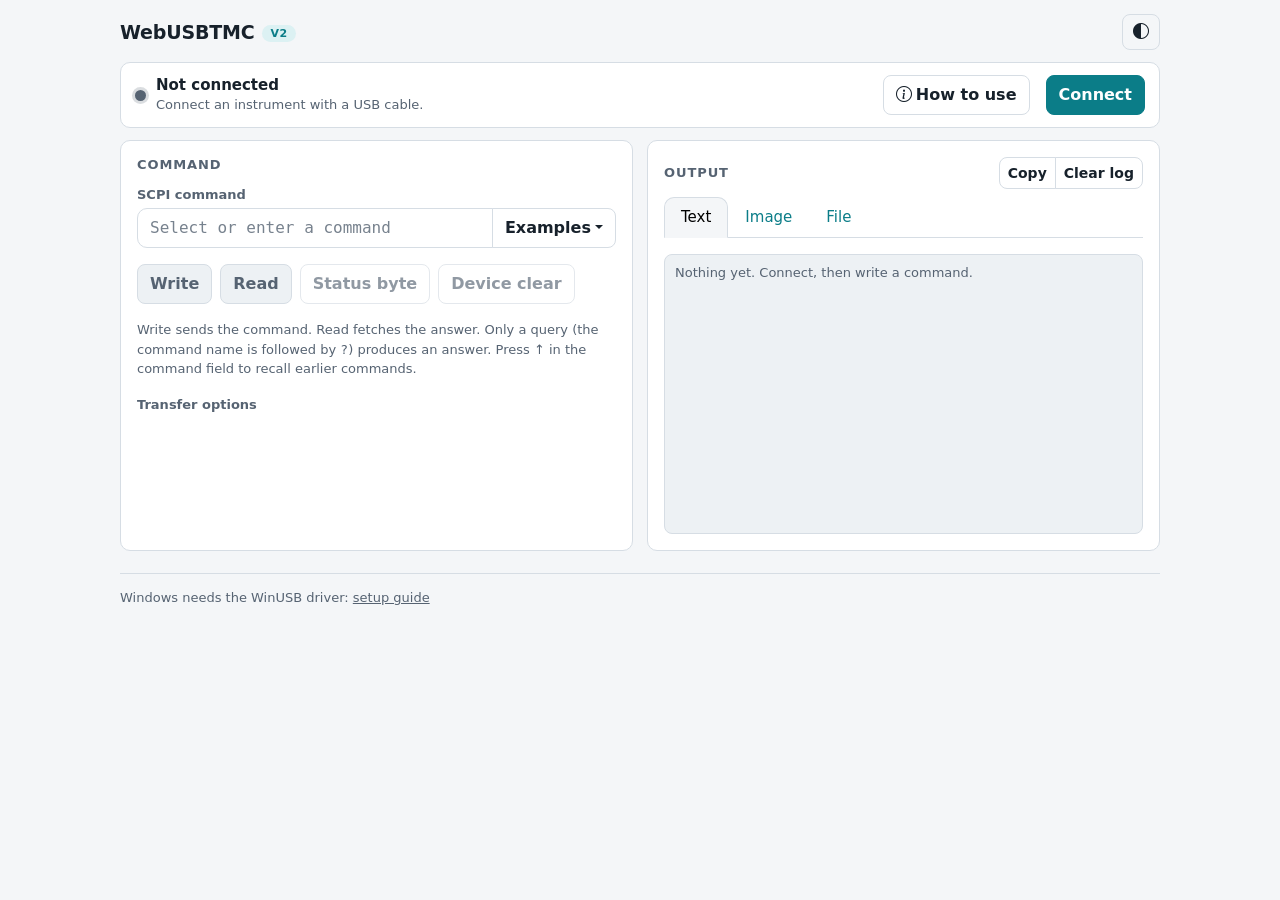
==== commit f5cd93e8: "v2: drop the previous version link from the sample pages (the top page has it) Co-Authored-By: Claud" ====
--- a/v2/basiciopage/index.html
+++ b/v2/basiciopage/index.html
@@ -171,7 +171,6 @@
 
     <footer class="foot">
       <span>Windows needs the WinUSB driver: <a href="https://github.com/ananswer/webusbtmc/#windows">setup guide</a></span>
-      <a href="../../v1/basiciopage/">Previous version (v1)</a>
     </footer>
   </div>
 
